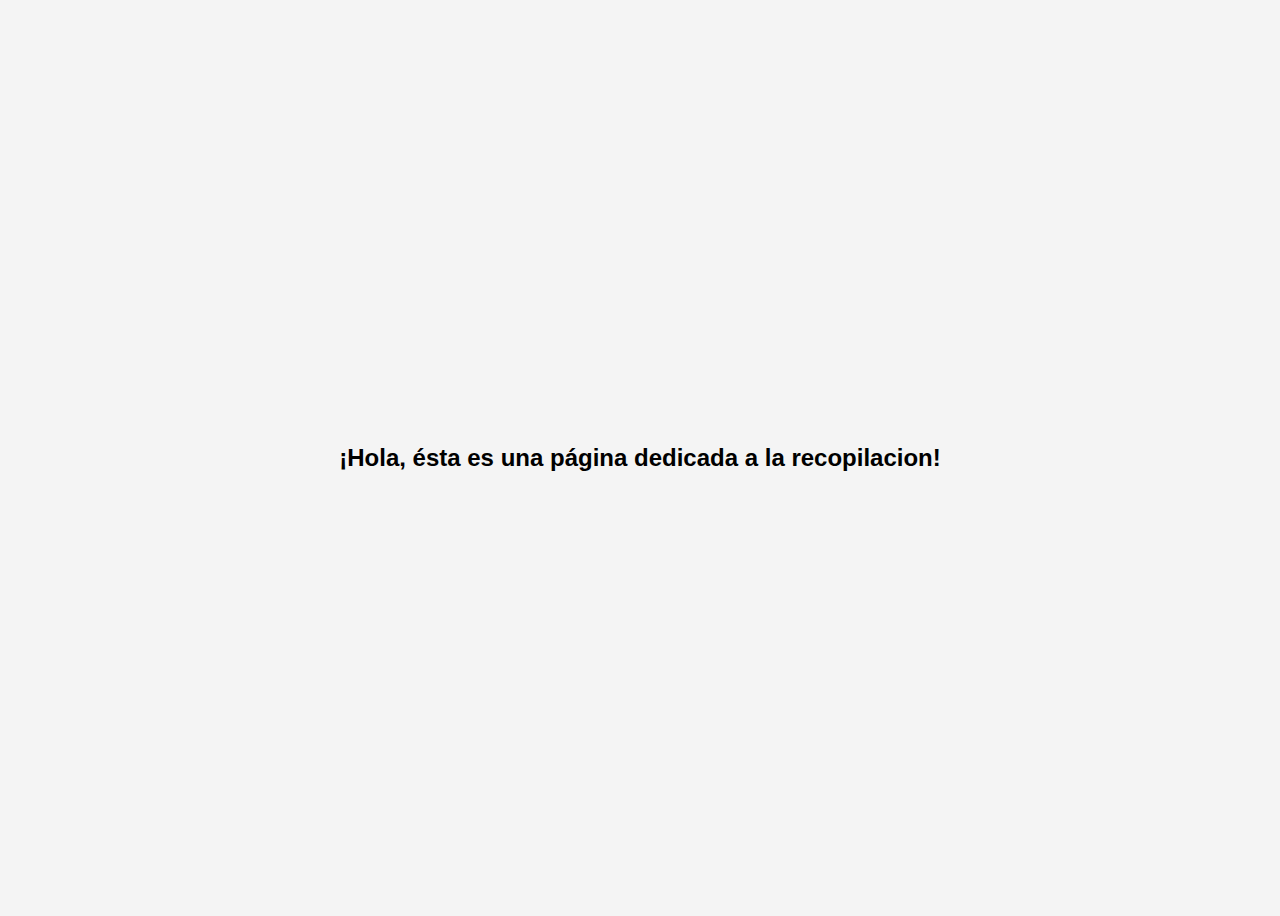
==== index.html @ 0d9ff8cc "Add files via upload" ====
<!DOCTYPE html>
<html lang="es">
<head>
    <meta charset="UTF-8">
    <meta name="viewport" content="width=device-width, initial-scale=1.0">
    <title>Tarjeta de Presentación</title>
    <style>
        body {
            font-family: Arial, sans-serif;
            display: flex;
            justify-content: center;
            align-items: center;
            height: 100vh;
            background-color: #f4f4f4;
        }
        .tarjeta {
            background: white;
            border-radius: 8px;
            box-shadow: 0 2px 10px rgba(0, 0, 0, 0.1);
            padding: 20px;
            width: 300px;
            text-align: center;
        }
        .tarjeta img {
            border-radius: 50%;
            width: 100px;
            height: 100px;
            object-fit: cover;
            margin-bottom: 15px;
        }
        .nombre {
            font-size: 1.5em;
            margin: 10px 0;
        }
        .descripcion {
            font-size: 1em;
            color: #555;
        }
    </style>
</head>
<body>

<h2>¡Hola, ésta es una página dedicada a la recopilacion!</h2>

</body>
</html>
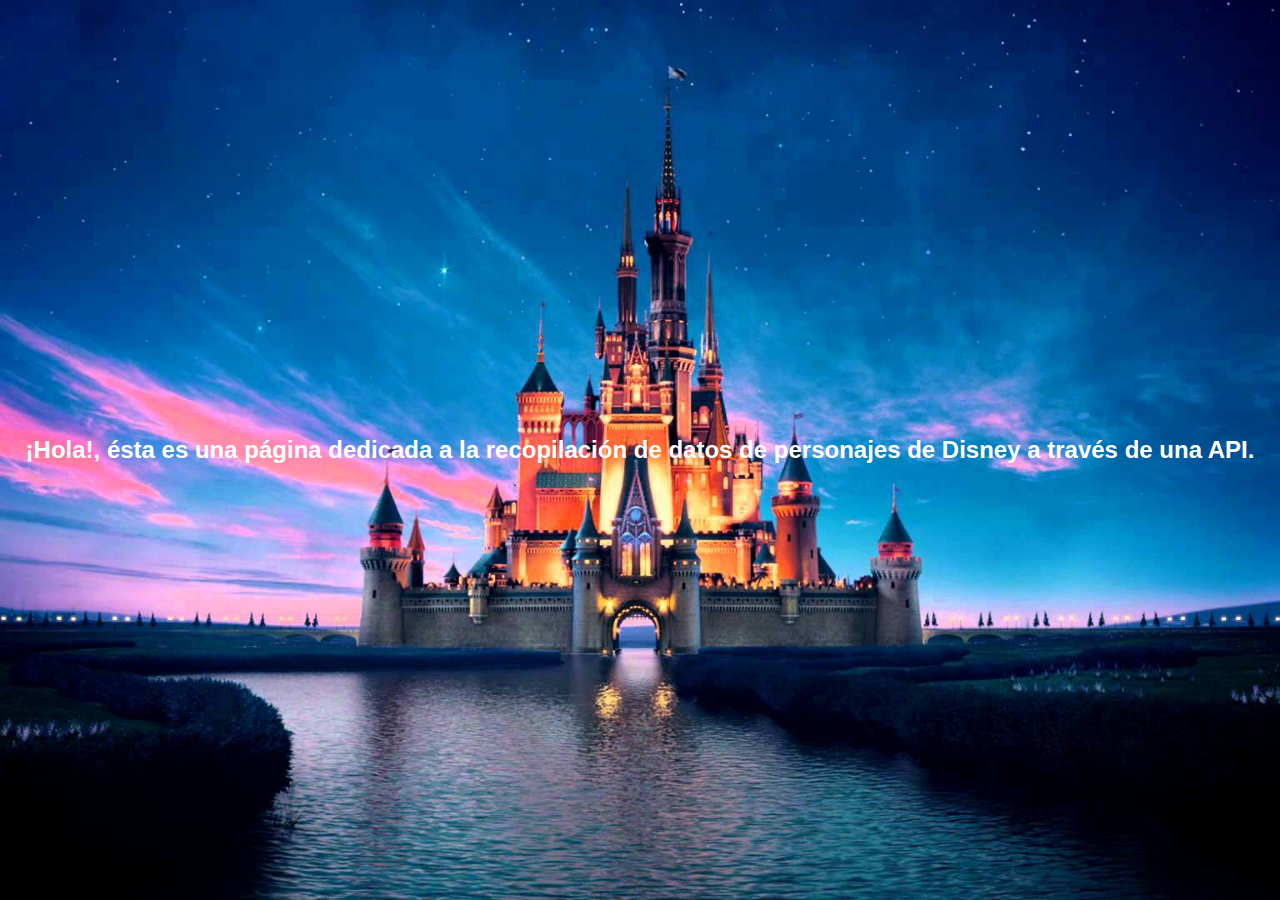
==== commit 53b1a64f: "Add files via upload" ====
--- a/index.html
+++ b/index.html
@@ -3,7 +3,8 @@
 <head>
     <meta charset="UTF-8">
     <meta name="viewport" content="width=device-width, initial-scale=1.0">
-    <title>Tarjeta de Presentación</title>
+    <title>API de Disney.</title>
+    <link rel="stylesheet" href="style.css">
     <style>
         body {
             font-family: Arial, sans-serif;
@@ -36,11 +37,14 @@
             font-size: 1em;
             color: #555;
         }
+        h2 {
+            color:white;
+        }
     </style>
 </head>
 <body>
 
-<h2>¡Hola, ésta es una página dedicada a la recopilacion!</h2>
+<h2>¡Hola!, ésta es una página dedicada a la recopilación de datos de personajes de Disney a través de una API.</h2>
 
 </body>
 </html>
--- a/style.css
+++ b/style.css
@@ -0,0 +1,8 @@
+body{
+    margin: 0;
+    padding: 0;
+    background: url(imágenes/disney-fondo.jpg);
+    background-size: cover;
+    background-position: center;
+    font-family: sans-serif;
+}
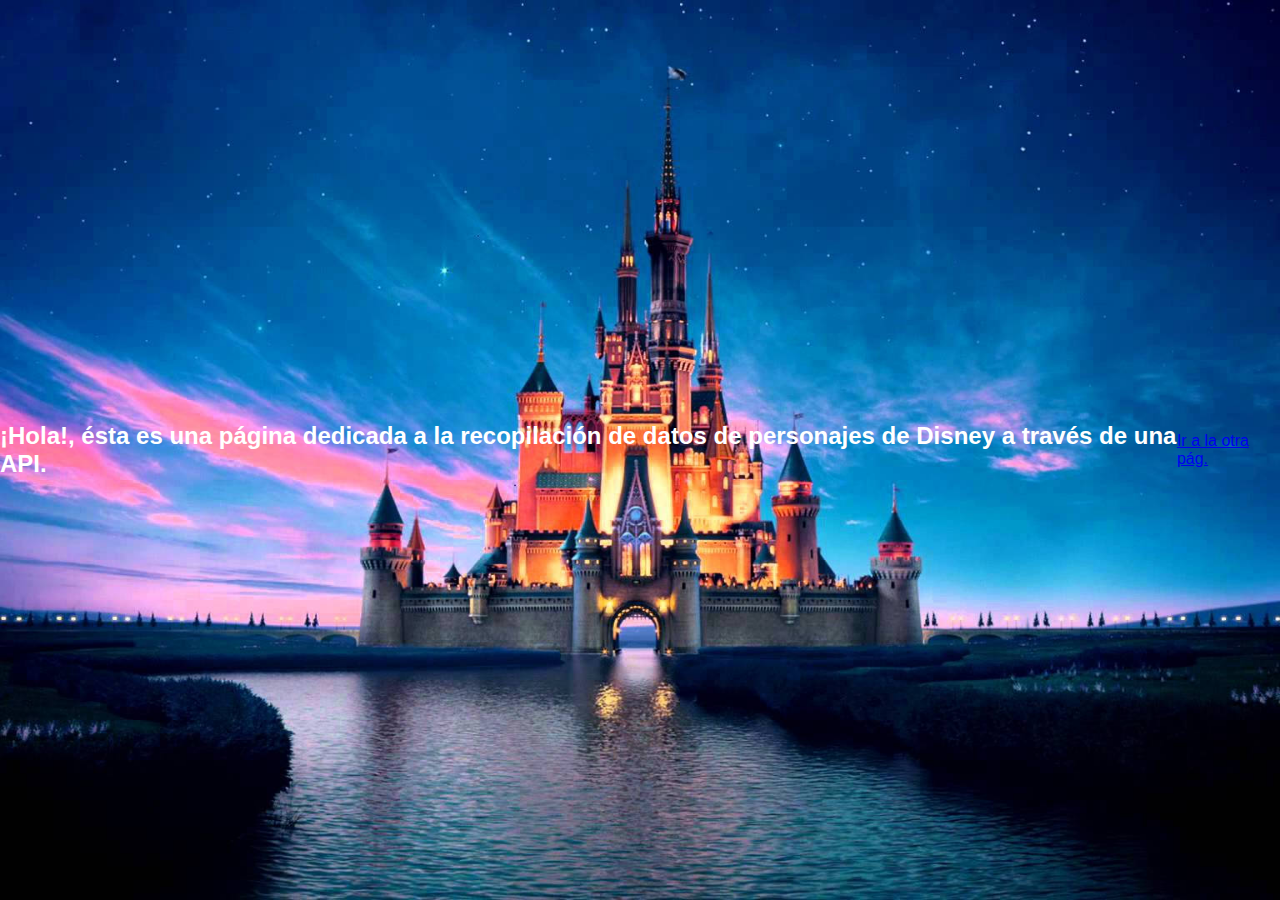
==== commit f29a943f: "Add files via upload" ====
--- a/index.html
+++ b/index.html
@@ -43,8 +43,7 @@
     </style>
 </head>
 <body>
-
-<h2>¡Hola!, ésta es una página dedicada a la recopilación de datos de personajes de Disney a través de una API.</h2>
-
+    <h2>¡Hola!, ésta es una página dedicada a la recopilación de datos de personajes de Disney a través de una API.</h2>
+    <a href="prueba.html">Ir a la otra pág.</a>
 </body>
 </html>
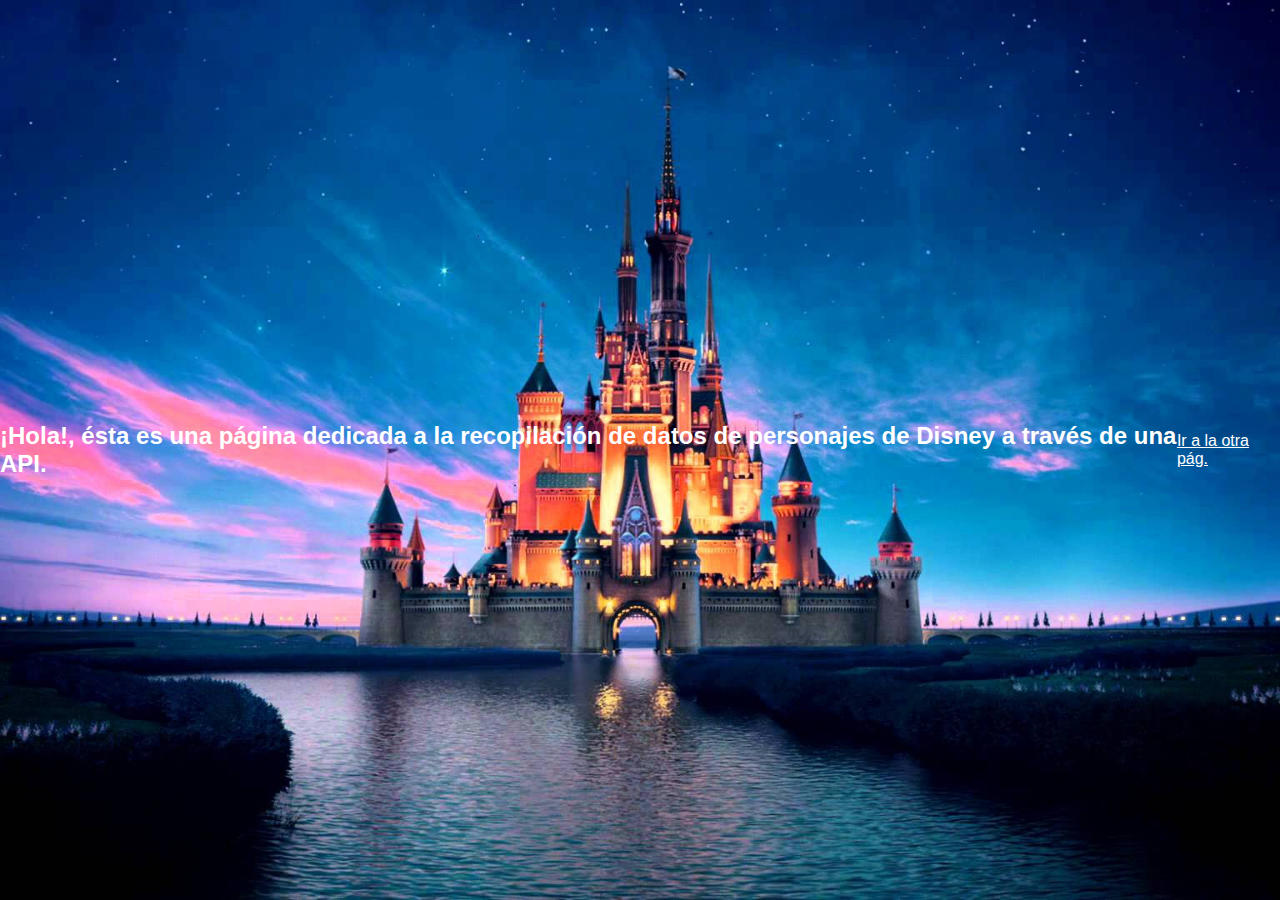
==== commit 70d9b3ef: "Add files via upload" ====
--- a/index.html
+++ b/index.html
@@ -37,13 +37,13 @@
             font-size: 1em;
             color: #555;
         }
-        h2 {
+        .blanco {
             color:white;
         }
     </style>
 </head>
 <body>
-    <h2>¡Hola!, ésta es una página dedicada a la recopilación de datos de personajes de Disney a través de una API.</h2>
-    <a href="prueba.html">Ir a la otra pág.</a>
+    <h2 class="blanco">¡Hola!, ésta es una página dedicada a la recopilación de datos de personajes de Disney a través de una API.</h2>
+    <a href="prueba.html" class="blanco">Ir a la otra pág.</a>
 </body>
 </html>
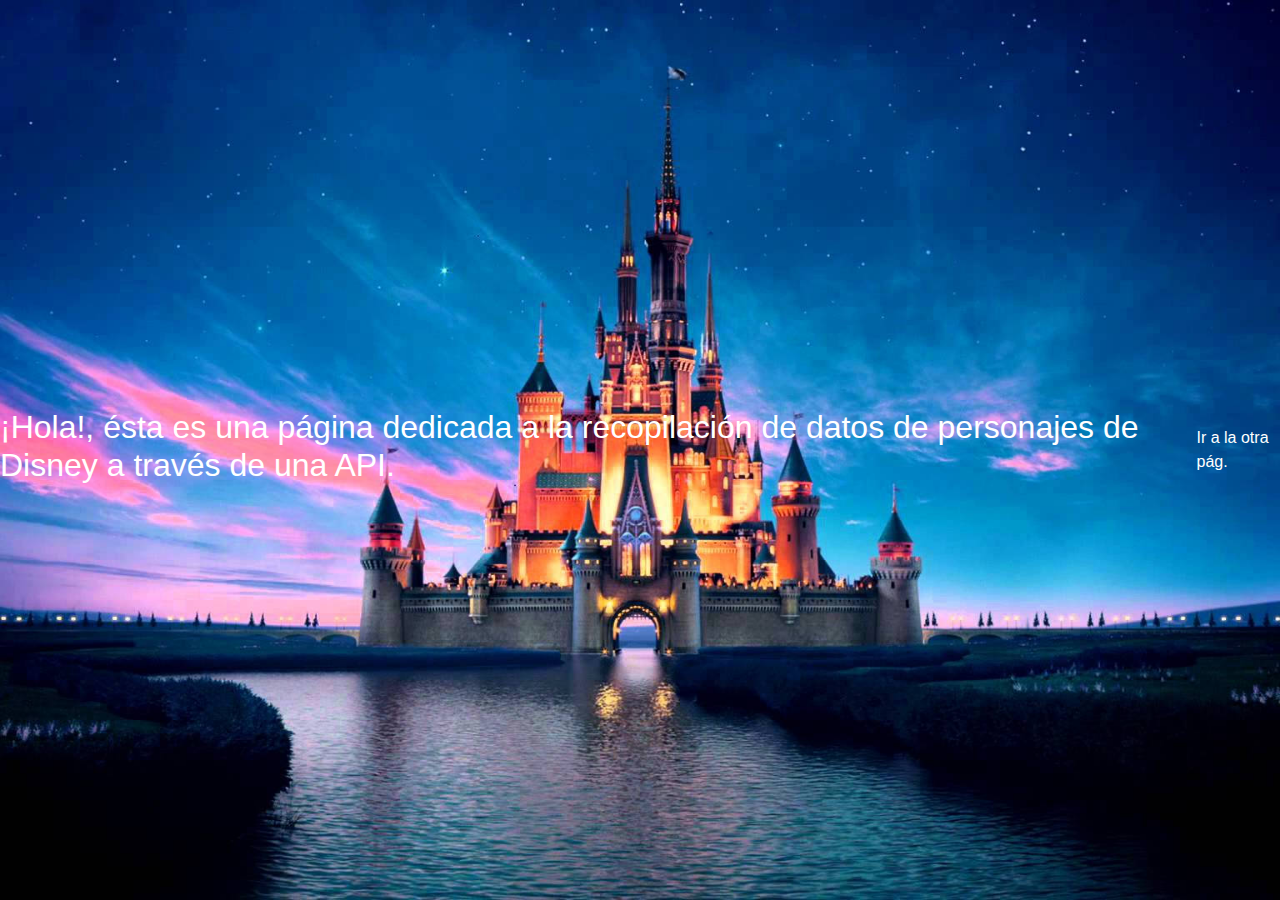
==== commit 16d327f7: "Add files via upload" ====
--- a/index.html
+++ b/index.html
@@ -4,6 +4,8 @@
     <meta charset="UTF-8">
     <meta name="viewport" content="width=device-width, initial-scale=1.0">
     <title>API de Disney.</title>
+    <link href="bootstrap/css/bootstrap.min.css" rel="stylesheet">
+    <script src="bootstrap/js/bootstrap.bundle.min.js"></script>
     <link rel="stylesheet" href="style.css">
     <style>
         body {
